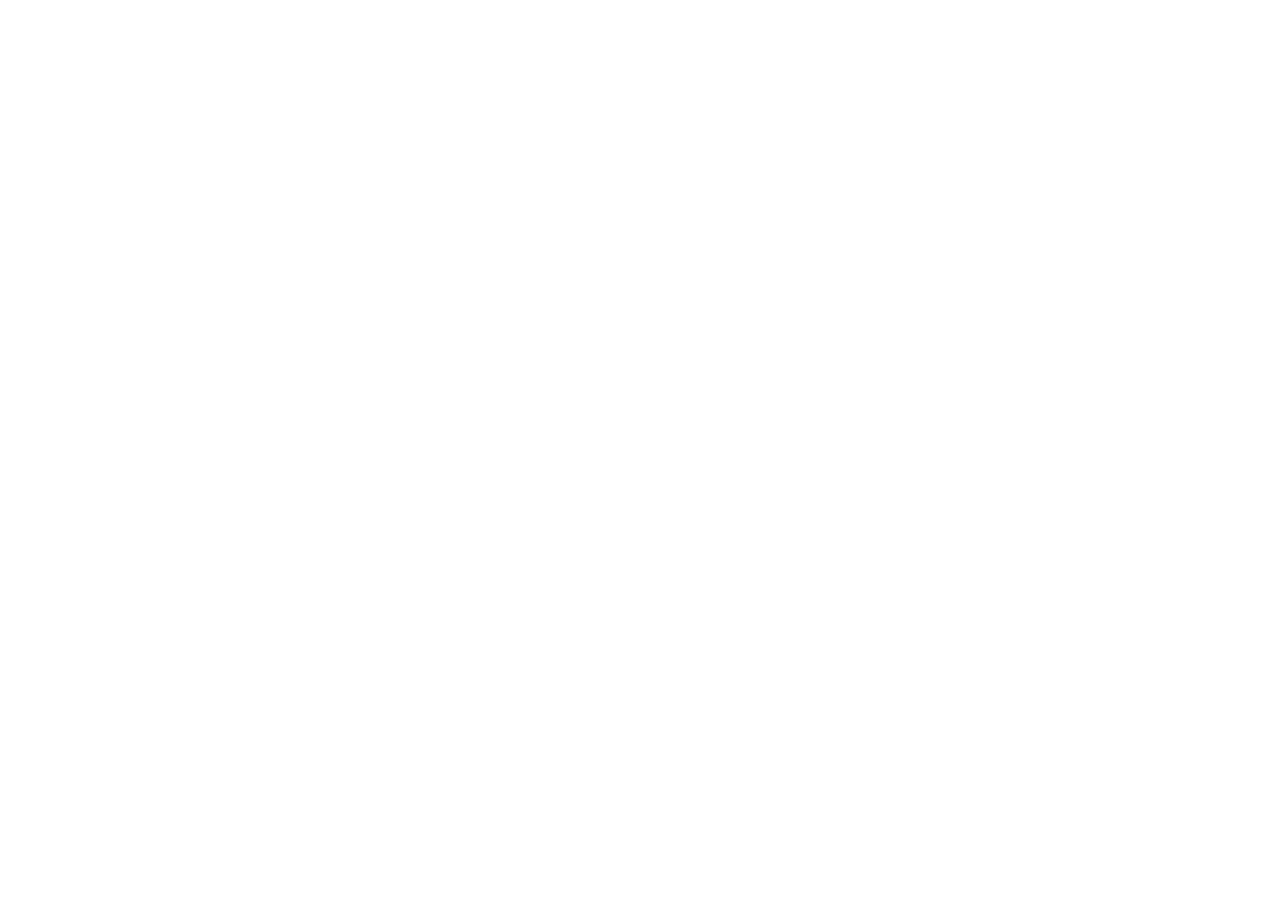
==== index.html @ a13eb967 "added sections in styleguide and more todos" ====
<!DOCTYPE html>
<html lang="en">
    <head>
        <meta charset="utf-8">
        <meta name="viewport" content="width=device-width, initial-scale=1">
        <title>Portfolio's Styleguide</title>

        <link href="css/main.css" rel="stylesheet">
    </head>

    <body>
        <header>
            
        </header>
    </body>
</html>
---- css/main.css ----
/* Mobile device up to 576 px */
@media (max-width:575.98px){

}

/* Tablets up to 992px */
@media (max-width: 991.98px){

}

/* Larger devices */
@media(min-width:991.98px){

}
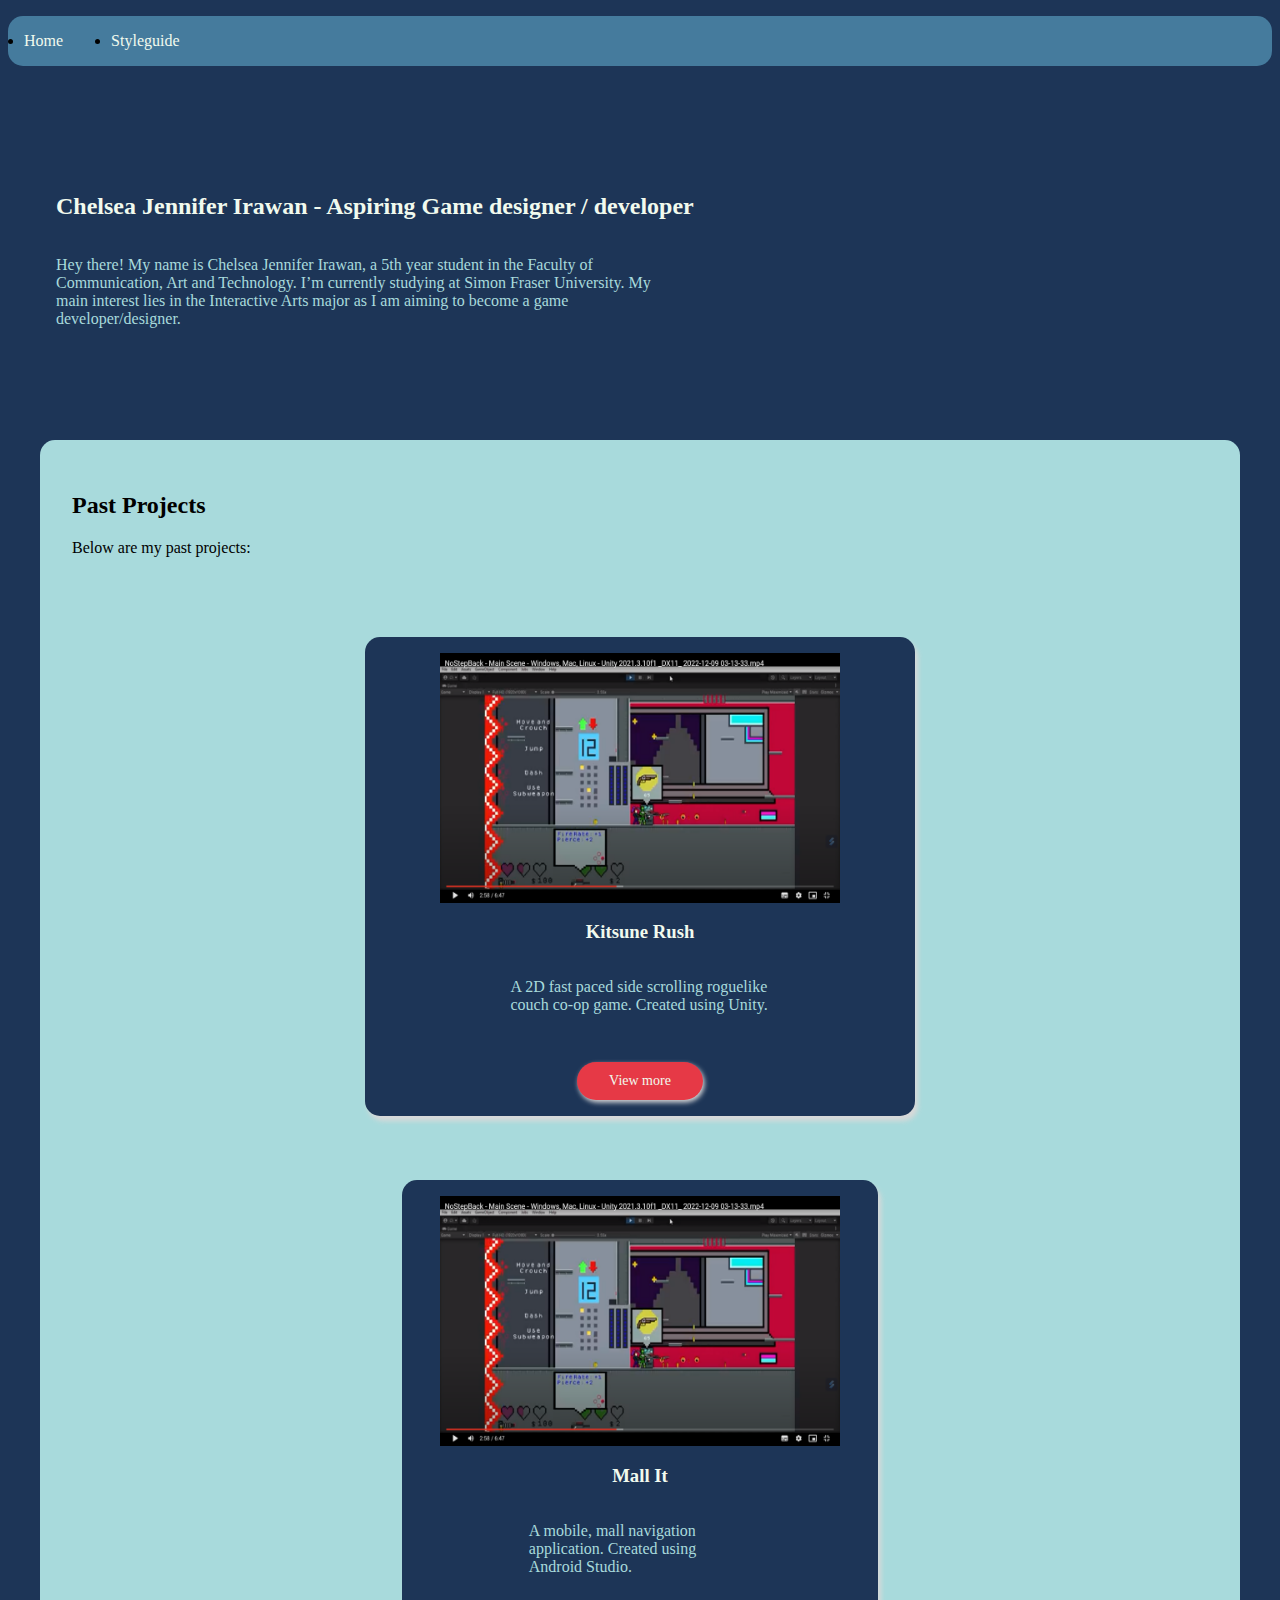
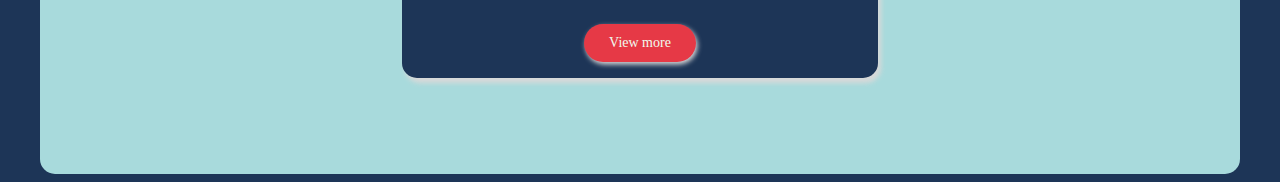
==== commit e545a686: "new" ====
--- a/index.html
+++ b/index.html
@@ -3,14 +3,50 @@
     <head>
         <meta charset="utf-8">
         <meta name="viewport" content="width=device-width, initial-scale=1">
-        <title>Portfolio's Styleguide</title>
+        <title>Chelsea Jennifer Irawan</title>
 
         <link href="css/main.css" rel="stylesheet">
     </head>
 
     <body>
         <header>
-            
+            <!-- TODO: Create hamburger side scroll to the left -->
+            <!-- TODO: Create a logo? for identity -->
+            <!-- TODO: Finish nav when pages are built. -->
+            <nav>
+                <ul>
+                    <li><a href="index.html">Home</a></li>
+                    <li><a href="styleguide.html">Styleguide</a></li>
+                </ul>
+            </nav>
         </header>
-    </body>
-</html>+
+        <div id="main-content-container">
+            <h1></h1>
+            <section class="element-padded">
+                <h2 class="h2-bluetint">Chelsea Jennifer Irawan - Aspiring Game designer / developer</h2>
+                <p class ="lightblue-paragraph">Hey there! My name is Chelsea Jennifer Irawan, a 5th year student in the Faculty of Communication, Art and Technology. I’m currently studying at Simon Fraser University. My main interest lies in the Interactive Arts major as I am aiming to become a game developer/designer.</p>
+            </section>
+
+            <div class="content-container-light-blue">
+                <h2>Past Projects</h2>
+                <p>Below are my past projects:</p>
+
+                <div class="row-element-container">
+                    <div class="thumbnail-container">
+                        <img src="img/KitsuneRush_shop.png" alt = "image of a retro video game displaying a shop" width="400" height="250" >
+                        <h3 class="h3-bluetint">Kitsune Rush</h3>
+                        <p class="lightblue-paragraph">A 2D fast paced side scrolling roguelike couch co-op game. Created using Unity.</p>
+                        <a class="btn" href="kitsune_rush.html">View more</a>
+                    </div>
+
+                    <div class="thumbnail-container">
+                        <img src="img/KitsuneRush_shop.png" alt = "image of a retro video game displaying a shop" width="400" height="250" >
+                        <h3 class="h3-bluetint">Mall It</h3>
+                        <p class="lightblue-paragraph">A mobile, mall navigation application. Created using Android Studio.</p>
+                        <a class="btn" href="mall_it.html">View more</a>
+                    </div>
+                </div>
+            </div>
+        </div>
+    </body>--- a/css/main.css
+++ b/css/main.css
@@ -1,3 +1,11 @@
+/* Fonts */
+
+@import url('https://fonts.cdnfonts.com/css/sansita');
+@import url('https://fonts.cdnfonts.com/css/celebes');
+
+                
+                
+
 /* Mobile device up to 576 px */
 @media (max-width:575.98px){
 
@@ -8,7 +16,344 @@
 
 }
 
-/* Larger devices */
-@media(min-width:991.98px){
-
+/* Larger devices (Default) */
+
+/* Containers */
+body{
+    background-color: #1D3557;
+}
+
+#main-container{
+    display: flex;
+    flex-wrap: wrap;
+    flex-direction: row;
+    padding-left: 2em;
+    padding-right: 2em;
+}
+
+#main-content-container-styleguide{
+    display: flex;
+    flex-wrap: wrap;
+    flex-direction: column;
+    width:60%;
+}
+
+#main-content-container{
+    display: flex;
+    flex-wrap: wrap;
+    flex-direction: column;
+    width:100%;
+}
+
+#sections-container{
+    display: flex;
+    flex-wrap: wrap;
+    flex-direction: column;
+    width:20%;
+    padding-right: 2em;
+}
+
+#purpose-container{
+    display: flex;
+    flex-wrap: wrap;
+    flex-direction: column;
+    padding-left: 1em;
+    padding-bottom: 3em;
+    margin-bottom: 3em;
+    border-radius: 15px;
+    padding: 2em;
+    background-color: #A8DADC;
+}
+
+#branding-container{
+    display: flex;
+    flex-wrap: wrap;
+    flex-direction: column;
+    padding-left: 1em;
+    padding-bottom: 3em;
+    margin-bottom: 3em;
+    border-radius: 15px;
+    padding: 2em;
+    background-color: #A8DADC;
+}
+
+#interactive-container{
+    display: flex;
+    flex-wrap: wrap;
+    flex-direction: column;
+    padding-left: 1em;
+    padding-bottom: 3em;
+    margin-bottom: 3em;
+    border-radius: 15px;
+    padding: 2em;
+    background-color: #A8DADC;
+}
+
+#text-container{
+    display: flex;
+    flex-wrap: wrap;
+    flex-direction: column;
+    padding-left: 1em;
+    padding-bottom: 3em;
+    margin-bottom: 3em;
+    border-radius: 15px;
+    padding: 2em;
+    background-color: #A8DADC;
+}
+
+#templates-container{
+    display: flex;
+    flex-wrap: wrap;
+    flex-direction: column;
+    padding-left: 1em;
+    padding-bottom: 3em;
+    margin-bottom: 3em;
+    border-radius: 15px;
+    padding: 2em;
+    background-color: #A8DADC;
+}
+
+.row-element-container-styleguide{
+    display:flex;
+    flex-wrap: wrap;
+    flex-direction: row;
+    align-items: start;
+    justify-content: center;
+    background-color: gainsboro;
+    border-radius: 15px;
+    margin-bottom: 2em;
+}
+
+.row-element-container{
+    display:flex;
+    flex-wrap: wrap;
+    flex-direction: row;
+    align-items: start;
+    justify-content: center;
+    border-radius: 15px;
+    margin-bottom: 2em;
+}
+
+.column-element{
+    display:flex;
+    flex-wrap: wrap;
+    align-items: center;
+    flex-direction: column;
+    margin: 2em;
+}
+
+.element{
+    display: flex;
+    flex-wrap: wrap;
+    flex-direction: column;
+    justify-content: center;
+    margin-bottom:4em;
+}
+
+.element-centered{
+    display: flex;
+    flex-wrap: wrap;
+    flex-direction: column;
+    justify-content: center;
+    align-items: center;
+    margin-bottom:4em;
+}
+
+.element-padded{
+    display: flex;
+    flex-wrap: wrap;
+    flex-direction: column;
+    justify-content: center;
+    margin-top: 3em;
+    margin-left: 3em;
+    margin-bottom:4em;
+}
+
+.thumbnail-container{
+    display: flex;
+    flex-direction: column;
+    flex-wrap: wrap;
+    align-items: center;
+    background-color: #1D3557;
+    box-shadow: 3px 5px 5px #D9D9D9;
+    border-radius: 15px;
+    padding: 1em;
+    margin: 2em;
+}
+
+.column-element-container{
+    display: flex;
+    flex-direction: column;
+    flex-wrap: wrap;
+}
+
+.responsibilities-container{
+    display: flex;
+    flex-direction: row;
+    flex-wrap: wrap;
+    background-color: #1D3557;
+    align-items: center;
+    width: 100%;
+}
+
+.content-container-light-blue{
+    margin-left: 2em;
+    margin-right: 2em;
+    background-color: #A8DADC;
+    padding-bottom: 2em;
+    border-radius: 15px;
+    padding: 2em;
+    border-style: none;
+}
+
+/* Text elements */
+
+h1{
+    font-family: Sansita;
+}
+
+h2{
+    font-family: Sansita;
+}
+
+.h2-bluetint{
+    color: #F1FAEE;
+}
+
+h3{
+    font-family: Sansita;
+}
+
+.h3-gainsboro{
+    color: gainsboro;
+}
+
+.h3-bluetint{
+    color: #F1FAEE;
+}
+
+h4{
+    font-family: Sansita;
+}
+
+p{
+    font-family: Celebes;
+    padding-bottom: 2em;
+}
+
+.lightblue-paragraph{
+    color: #A8DADC;
+    width: 50%;
+}
+
+.styleguide-list{
+    list-style: none;
+}
+
+.styleguide-list li::before{
+    background-color: #1D3557;
+    content: "\2022";
+    font-weight: bold;
+    font-family: Celebes;
+    color:#F1FAEE;
+}
+
+.styleguide-list li{
+    background-color: #1D3557;
+    font-family: Celebes;
+    color: #A8DADC;
+}
+
+ul li{
+    margin-right: 3em;
+}
+
+/* Styleguide specific elements */
+
+#h1-styleguide{
+   padding-left: 3em;
+   padding-top: 3em;
+   color: #F1FAEE;
+}
+
+
+code{
+    width: 100%;
+    background-color: white;
+    padding: 1em;
+    border-radius: 10px;
+}
+
+.render-element{
+    color:black;
+}
+
+/* Interactive elements */
+.text-link{
+    font-family: Celebes;
+    font-style: normal;
+    font-weight: 800;
+    text-decoration: none;
+}
+
+.image-link{
+    width: 150px;
+    height: 200px;
+}
+
+.image-link:hover{
+    opacity: .5;
+    transition: opacity .5s ease-out;
+}
+nav ul li a{
+    font-family: Sansita;
+    text-decoration: none;
+    color: #F1FAEE;
+}
+
+nav ul{
+    padding: 1em;
+    background-color: #457B9D;
+    border-radius: 15px;
+    display: flex;
+    flex-direction: row;
+}
+
+.section-nav .styleguide-list li::before{
+    background-color: #457B9D;
+    content: "\2022";
+    font-weight: bold;
+    display: inline-block;
+    font-family: Celebes;
+    color:#F1FAEE;
+}
+
+.section-nav .styleguide-list li{
+    background-color: #457B9D;
+    font-family: Celebes;
+    color: #F1FAEE;
+    border-radius: 15px;
+    padding-bottom: 2em;
+}
+
+.btn{
+    font-family: Sansita;
+    font-style: normal;
+    font-weight: 100;
+    font-size: 14px;
+    text-align: center;
+    width: 20%;
+    display: inline-block;
+    padding: 0.7rem;
+    color: #F1FAEE;
+    background-color: #E63946;
+    text-decoration: none;
+    border-radius: 20px; 
+    transition-duration: 0.4s;
+    box-shadow: 1.5px 2.5px 5px #D9D9D9;
+}
+
+.btn:hover, .btn:focus{
+    opacity: .5;
+    transition: opacity .5s ease-out;
 }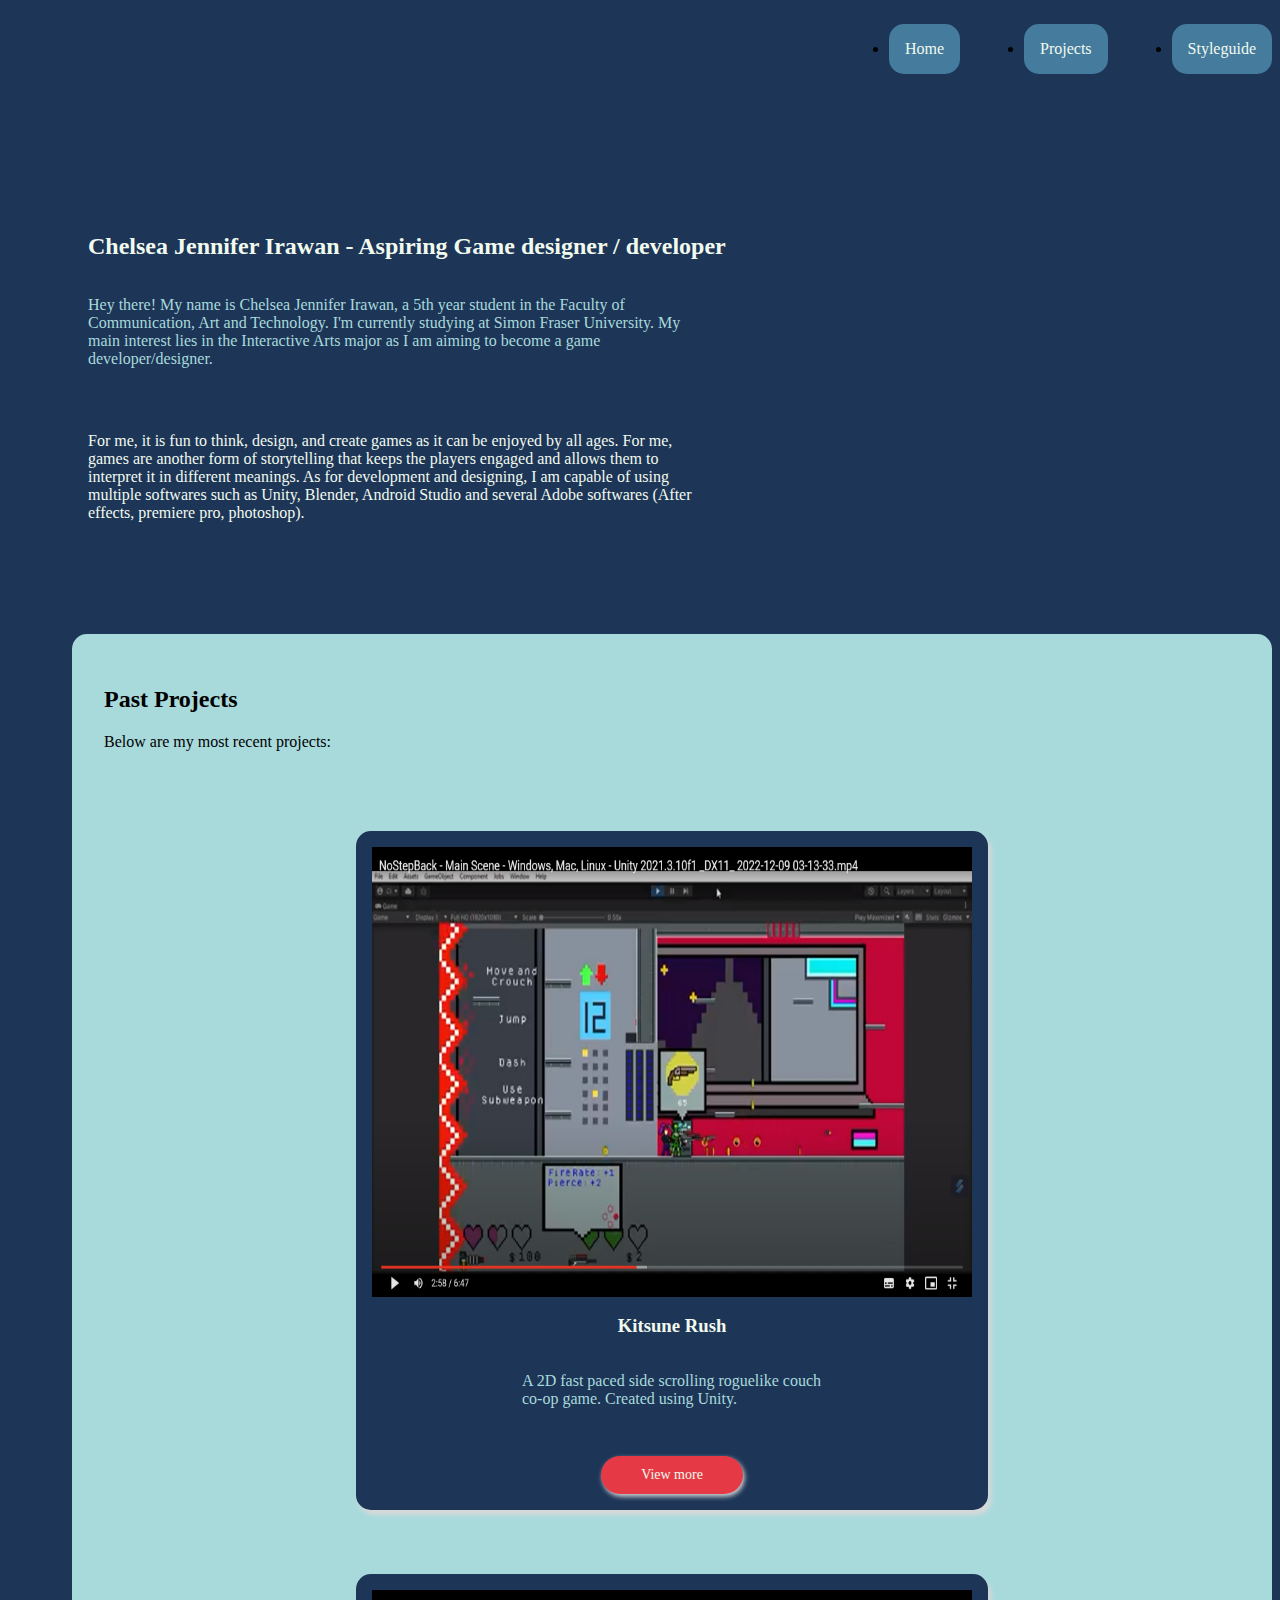
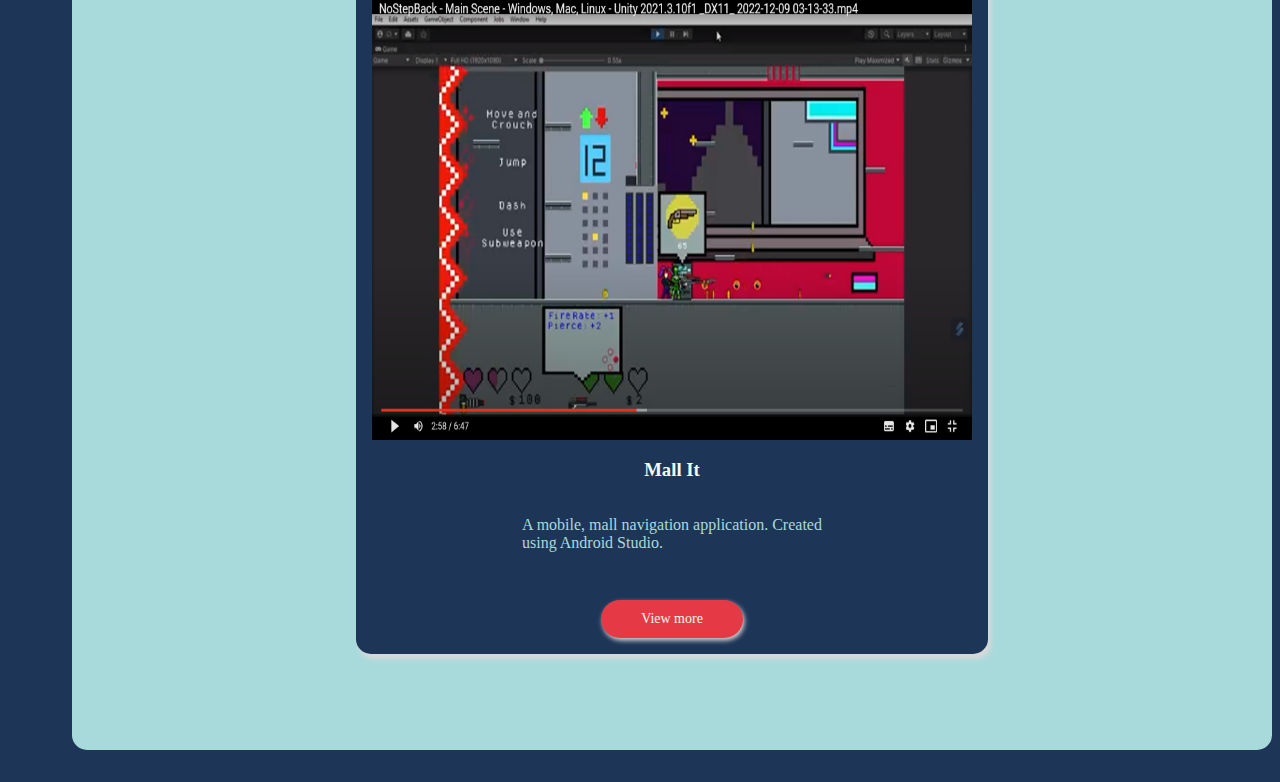
==== commit 50a5e227: "final" ====
--- a/index.html
+++ b/index.html
@@ -16,6 +16,7 @@
             <nav>
                 <ul>
                     <li><a href="index.html">Home</a></li>
+                    <li><a href="projects.html">Projects</a></li>
                     <li><a href="styleguide.html">Styleguide</a></li>
                 </ul>
             </nav>
@@ -25,23 +26,24 @@
             <h1></h1>
             <section class="element-padded">
                 <h2 class="h2-bluetint">Chelsea Jennifer Irawan - Aspiring Game designer / developer</h2>
-                <p class ="lightblue-paragraph">Hey there! My name is Chelsea Jennifer Irawan, a 5th year student in the Faculty of Communication, Art and Technology. I’m currently studying at Simon Fraser University. My main interest lies in the Interactive Arts major as I am aiming to become a game developer/designer.</p>
+                <p class ="lightblue-paragraph">Hey there! My name is Chelsea Jennifer Irawan, a 5th year student in the Faculty of Communication, Art and Technology. I'm currently studying at Simon Fraser University. My main interest lies in the Interactive Arts major as I am aiming to become a game developer/designer. </p>
+                <p class="h1-white">For me, it is fun to think, design, and create games as it can be enjoyed by all ages. For me, games are another form of storytelling that keeps the players engaged and allows them to interpret it in different meanings. As for development and designing, I am capable of using multiple softwares such as Unity, Blender, Android Studio and several Adobe softwares (After effects, premiere pro, photoshop).</p>
             </section>
 
             <div class="content-container-light-blue">
                 <h2>Past Projects</h2>
-                <p>Below are my past projects:</p>
+                <p>Below are my most recent projects:</p>
 
                 <div class="row-element-container">
                     <div class="thumbnail-container">
-                        <img src="img/KitsuneRush_shop.png" alt = "image of a retro video game displaying a shop" width="400" height="250" >
+                        <img src="img/KitsuneRush_shop.png" alt = "image of a retro video game displaying a shop" width="600" height="450" >
                         <h3 class="h3-bluetint">Kitsune Rush</h3>
                         <p class="lightblue-paragraph">A 2D fast paced side scrolling roguelike couch co-op game. Created using Unity.</p>
                         <a class="btn" href="kitsune_rush.html">View more</a>
                     </div>
 
                     <div class="thumbnail-container">
-                        <img src="img/KitsuneRush_shop.png" alt = "image of a retro video game displaying a shop" width="400" height="250" >
+                        <img src="img/KitsuneRush_shop.png" alt = "image of a retro video game displaying a shop" width="600" height="450" >
                         <h3 class="h3-bluetint">Mall It</h3>
                         <p class="lightblue-paragraph">A mobile, mall navigation application. Created using Android Studio.</p>
                         <a class="btn" href="mall_it.html">View more</a>
--- a/css/main.css
+++ b/css/main.css
@@ -2,19 +2,6 @@
 
 @import url('https://fonts.cdnfonts.com/css/sansita');
 @import url('https://fonts.cdnfonts.com/css/celebes');
-
-                
-                
-
-/* Mobile device up to 576 px */
-@media (max-width:575.98px){
-
-}
-
-/* Tablets up to 992px */
-@media (max-width: 991.98px){
-
-}
 
 /* Larger devices (Default) */
 
@@ -42,6 +29,7 @@
     display: flex;
     flex-wrap: wrap;
     flex-direction: column;
+    margin:2em;
     width:100%;
 }
 
@@ -119,7 +107,7 @@
     flex-direction: row;
     align-items: start;
     justify-content: center;
-    background-color: gainsboro;
+    background-color: #F1FAEE;
     border-radius: 15px;
     margin-bottom: 2em;
 }
@@ -147,7 +135,7 @@
     flex-wrap: wrap;
     flex-direction: column;
     justify-content: center;
-    margin-bottom:4em;
+    margin-bottom:2em;
 }
 
 .element-centered{
@@ -191,7 +179,6 @@
     display: flex;
     flex-direction: row;
     flex-wrap: wrap;
-    background-color: #1D3557;
     align-items: center;
     width: 100%;
 }
@@ -206,10 +193,32 @@
     border-style: none;
 }
 
+.content-container-light-white{
+    margin-left: 2em;
+    margin-right: 2em;
+    background-color: #F1FAEE;
+    padding-bottom: 2em;
+    border-radius: 15px;
+    padding: 2em;
+    border-style: none;
+}
+
+.content-container-dark{
+    background-color: #1D3557;
+    padding-bottom: 2em;
+    border-radius: 15px;
+    padding: 2em;
+    border-style: none;
+}
+
 /* Text elements */
 
 h1{
     font-family: Sansita;
+}
+
+.h1-white{
+    color: #F1FAEE
 }
 
 h2{
@@ -239,6 +248,7 @@
 p{
     font-family: Celebes;
     padding-bottom: 2em;
+    width: 50%;
 }
 
 .lightblue-paragraph{
@@ -246,26 +256,36 @@
     width: 50%;
 }
 
+.strong-paragraph{
+    color: #A8DADC;
+    font-weight: bold;
+    border-color: white;
+    border-bottom: #F1FAEE;
+    border-style: solid;
+    border-top: #1D3557;
+    border-left: #1D3557;
+    border-right: #1D3557;
+    margin-bottom: 3em;
+}
+
 .styleguide-list{
     list-style: none;
 }
 
 .styleguide-list li::before{
-    background-color: #1D3557;
+    background-color: #457B9D;
     content: "\2022";
     font-weight: bold;
     font-family: Celebes;
     color:#F1FAEE;
 }
 
-.styleguide-list li{
-    background-color: #1D3557;
-    font-family: Celebes;
-    color: #A8DADC;
-}
-
-ul li{
-    margin-right: 3em;
+.center-content{
+    display: flex;
+    flex-direction: column;
+    flex-wrap: wrap;
+    justify-content: center;
+    align-items: center;
 }
 
 /* Styleguide specific elements */
@@ -305,21 +325,63 @@
     opacity: .5;
     transition: opacity .5s ease-out;
 }
-nav ul li a{
+ul li a{
     font-family: Sansita;
     text-decoration: none;
     color: #F1FAEE;
 }
 
+nav{
+    display: flex;
+    flex-direction: row;
+    flex-wrap: wrap;
+    align-items: center;
+    justify-content: flex-end;
+}
+
 nav ul{
+    display: flex;
+    flex-direction: row;
+    flex-wrap: wrap;
+    align-items: center;
+}
+
+nav ul li{
+    margin-left: 4em;
     padding: 1em;
     background-color: #457B9D;
     border-radius: 15px;
-    display: flex;
-    flex-direction: row;
-}
-
-.section-nav .styleguide-list li::before{
+}
+
+ul{
+    display: flex;
+    flex-direction: row;
+    flex-wrap: wrap;
+    align-items: center;
+    justify-content: center;
+}
+
+ul li{
+    margin-left: 3em;
+}
+
+.styleguide-list{
+    width: 70%;
+    padding-top: 2em;
+    background-color: #457B9D;
+    border-radius: 15px;
+}
+
+.styleguide-list li{
+    width: 90%;
+}
+
+.section-nav{
+    display: block;
+}
+
+
+.styleguide-list li::before{
     background-color: #457B9D;
     content: "\2022";
     font-weight: bold;
@@ -328,7 +390,7 @@
     color:#F1FAEE;
 }
 
-.section-nav .styleguide-list li{
+ .styleguide-list li{
     background-color: #457B9D;
     font-family: Celebes;
     color: #F1FAEE;
@@ -356,4 +418,77 @@
 .btn:hover, .btn:focus{
     opacity: .5;
     transition: opacity .5s ease-out;
-}+}
+
+/* Mobile device up to 576 px */
+@media (max-width:575.98px){
+    #main-content-container{
+        display: flex;
+        flex-wrap: wrap;
+        flex-direction: column;
+        margin:0em;
+        width:100%;
+    }
+    .content-container-light-blue{
+        padding: 1em;
+        margin-bottom: 1em;
+    }
+
+    .content-container-light-white{
+        padding: 1em;
+        margin-bottom: 1em;
+    }
+
+    .lightblue-paragraph{
+        margin-left: 3em;
+        width: 80%;
+    }
+
+    ul li{
+        margin-left:2em;
+        margin-bottom: 2em;
+    }
+
+    .element{
+        margin-bottom: 1em;
+    }
+
+    p{
+        width: 80%;
+    }
+
+    ul{
+        display: flex;
+        flex-direction: column;
+        flex-wrap: wrap;
+        align-items: flex-start;
+        justify-content: flex-start;
+    }
+
+    nav{
+        justify-content: center;
+        width: 100%;
+    }
+
+    nav ul li{
+        margin-left: 2em;
+        padding: 1em;
+        background-color: #457B9D;
+        border-radius: 15px;
+    }
+
+    .weapon_img{
+        width: 20%;
+        height:20%;
+    }
+
+    img{
+        width: 80%;
+        height: 80%;
+    }
+}
+
+/* Tablets up to 992px */
+@media (max-width: 991.98px){
+
+}
